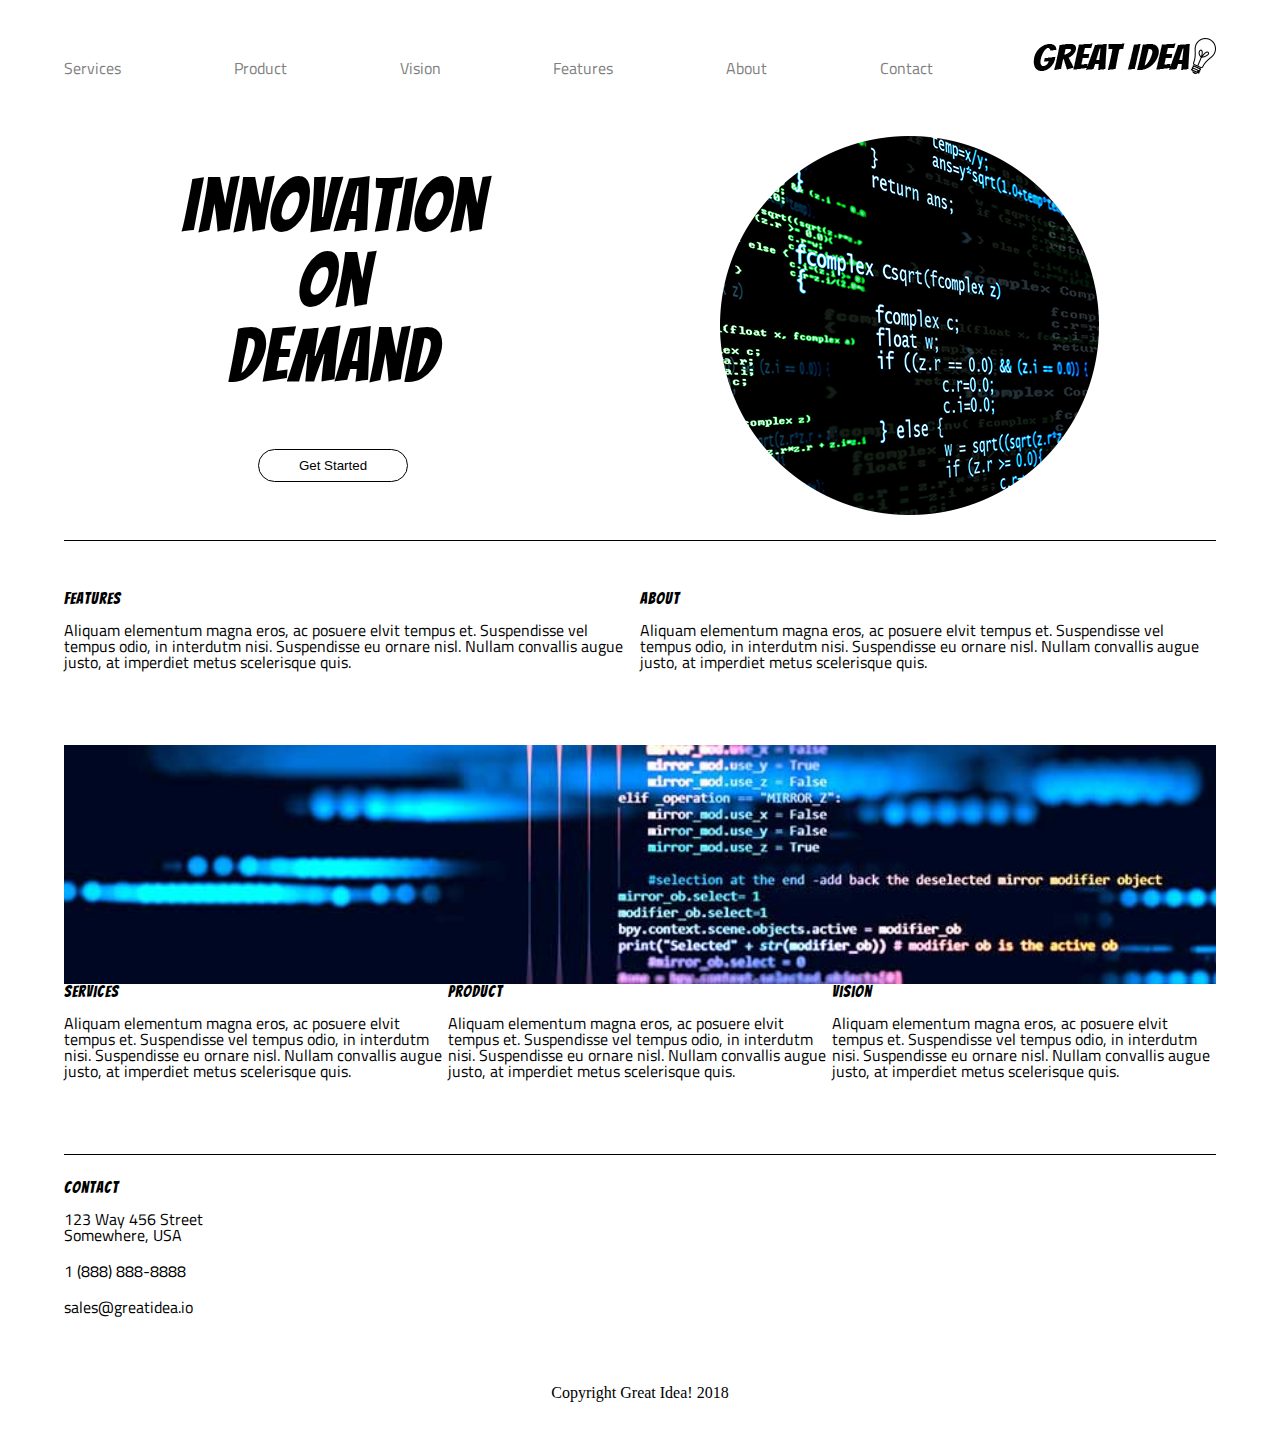
==== mobile-first/mobile-first.html @ 5f4a8f30 "assorted small tweaks to home page and a completed(hopefully correct' mobile first version" ====
<!doctype html>

<html lang="en">
<head>
<meta name="viewport" content="width=device-width, initial-scale=1">
<meta charset="utf-8">
<title>Great Idea - Responsive I</title>

<link href="https://fonts.googleapis.com/css?family=Bangers|Titillium+Web" rel="stylesheet">
<link rel="stylesheet" href="mobile-first.css">

</head>

<body>
    <div class="container">
      <header>

         <div class="navbar-container">
            <nav>
              <a href="services.html">Services</a>
              <a href="#">Product</a>
              <a href="#">Vision</a>
              <a href="#">Features</a>
              <a href="#">About</a>
              <a href="#">Contact</a>
            </nav>
            <img src="./img/logo.png" alt="">

        </div>



    <div class="header-content">

      <div>
        <h1 class="slogan">Innovation <br> On <br> Demand</h1>
        <button>Get Started</button>
      </div>
        <img class='header-img' src="img/header-img.png" alt="Image of a code snippet.">

    </div>
  </header>

  <section class="main-content">

    <section class='top-content'>

      <div>
        <h3>Features</h3>
        <p>Aliquam elementum magna eros, ac posuere elvit tempus et. Suspendisse vel tempus odio, in interdutm nisi. Suspendisse eu ornare nisl. Nullam convallis augue justo, at imperdiet metus scelerisque quis.</p>
      </div>

      <div>
        <h3>About</h3>
        <p>Aliquam elementum magna eros, ac posuere elvit tempus et. Suspendisse vel tempus odio, in interdutm nisi. Suspendisse eu ornare nisl. Nullam convallis augue justo, at imperdiet metus scelerisque quis.</p>
      </div>
    </section>

    <img class="middle-img" src="img/mid-page-accent.jpg" alt="Image of code snippets across the screen">

    <section class="bottom-content">

      <div>
        <h3>Services</h3>
        Aliquam elementum magna eros, ac posuere elvit tempus et. Suspendisse vel tempus odio, in interdutm nisi. Suspendisse eu ornare nisl. Nullam convallis augue justo, at imperdiet metus scelerisque quis.
      </div>

      <div>
        <h3>Product</h3>
        Aliquam elementum magna eros, ac posuere elvit tempus et. Suspendisse vel tempus odio, in interdutm nisi. Suspendisse eu ornare nisl. Nullam convallis augue justo, at imperdiet metus scelerisque quis.
      </div>

      <div>
        <h3>Vision</h3>
        Aliquam elementum magna eros, ac posuere elvit tempus et. Suspendisse vel tempus odio, in interdutm nisi. Suspendisse eu ornare nisl. Nullam convallis augue justo, at imperdiet metus scelerisque quis.
      </div>


  </section>

  <footer>

    <h3>Contact</h3>

    <address>
      <p>123 Way 456 Street <br>
      Somewhere, USA</p>
      <p>1 (888) 888-8888</p>
      <p>sales@greatidea.io</p>
    </address>

    <p class='copyright'>Copyright Great Idea! 2018</p>
  </footer>

</div>
</body>
</html>
---- mobile-first/mobile-first.css ----
/* Use your own code or past solution for Great Idea Web Page CSS here! */


/* http://meyerweb.com/eric/tools/css/reset/
   v2.0 | 20110126
   License: none (public domain)
*/

html, body, div, span, applet, object, iframe,
h1, h2, h3, h4, h5, h6, p, blockquote, pre,
a, abbr, acronym, address, big, cite, code,
del, dfn, em, img, ins, kbd, q, s, samp,
small, strike, strong, sub, sup, tt, var,
b, u, i, center,
dl, dt, dd, ol, ul, li,
fieldset, form, label, legend,
table, caption, tbody, tfoot, thead, tr, th, td,
article, aside, canvas, details, embed,
figure, figcaption, footer, header, hgroup,
menu, nav, output, ruby, section, summary,
time, mark, audio, video {
	margin: 0;
	padding: 0;
	border: 0;
	font-size: 100%;
	font: inherit;
	vertical-align: baseline;
}
/* HTML5 display-role reset for older browsers */
article, aside, details, figcaption, figure,
footer, header, hgroup, menu, nav, section {
	display: block;
}
body {
	line-height: 1;
}
ol, ul {
	list-style: none;
}
blockquote, q {
	quotes: none;
}
blockquote:before, blockquote:after,
q:before, q:after {
	content: '';
	content: none;
}
table {
	border-collapse: collapse;
	border-spacing: 0;
}

/* Set every element's box-sizing to border-box */
* {
    box-sizing: border-box;
}

html, body {
    height: 100%;
    font-family: 'Titillium Web', sans-serif;
}

h1, h2, h3, h4, h5 {
    font-family: 'Bangers', cursive;
    letter-spacing: 1px;
    margin-bottom: 15px;
}

.container {
	width: 90%;
	margin: 0 auto;
}

/* Header Rules */

.container header {
	border-bottom: 1.5px solid black;
	padding: 25px 0;
	margin-bottom: 50px;
}

header div.header-content {
	display: flex;
	text-align: center;
	align-items: center;
    justify-content: space-around;
}

.header-img {
	display: none;
}

@media (min-width: 800px) {

	.header-img {
		display: block;
	}
}
header button {
	background: white;
	border: 1px solid black;
	padding: 8px 20px;
	width: 150px;
	border-radius: 20px;
	cursor: pointer;
  	transition-duration: 0.5s;
	margin-top: 40px;
}

header button:hover {
	background-color: #9cb0d1;
}

header .slogan {
	font-size: 75px;
}
/* Navbar */



.navbar-container {
	display: flex;
	flex-direction: column-reverse;
	align-items: center;
    margin-bottom: 50px;
}

@media (min-width: 800px) {

	.navbar-container {
		flex-direction: row;
		justify-content: space-between;
	}

}

.navbar-container nav {
    display: flex;
	flex-direction: column;
    width: 95%;
    justify-content: space-between;
	margin-top: 25px;
	text-align: center;
}

@media (min-width: 500px) {

	.navbar-container nav {
		flex-direction: row;
		justify-content: space-between;
		text-align: inherit;
	}

}
.navbar-container nav a{
	text-decoration: none;
    color: gray;
	padding: 10px 0;
	border: 1px solid gray;
}

@media (min-width: 500px) {

	.navbar-container nav a{
		border: none;
	}
}

@media (min-width: 800px) {

	.navbar-container img{
		margin-left: 100px
	}


}

/* Main Content Area */

.main-content .top-content, .bottom-content	{
	display: flex;
	padding-bottom: 50px;
	flex-direction: column;
}

@media(min-width: 500px) {
	.main-content .top-content, .bottom-content	{
		display: flex;
		padding-bottom: 50px;
		flex-direction: row;
	}
}
.main-content .bottom-content {
	border-bottom: 1.5px solid black;
}

.main-content  div {
	margin-bottom: 25px;
}

.main-content img {
	width: 100%;
    display: block;
}


/* Footer */
footer {
	display: flex;
	flex-direction: column;
	margin-top: 25px;
}

footer p {
	margin-bottom: 20px;
}

footer p.copyright {
	display: flex;
	justify-content: center;
	margin: 50px 0;
	font-family: 'Staatliches', cursive;
}
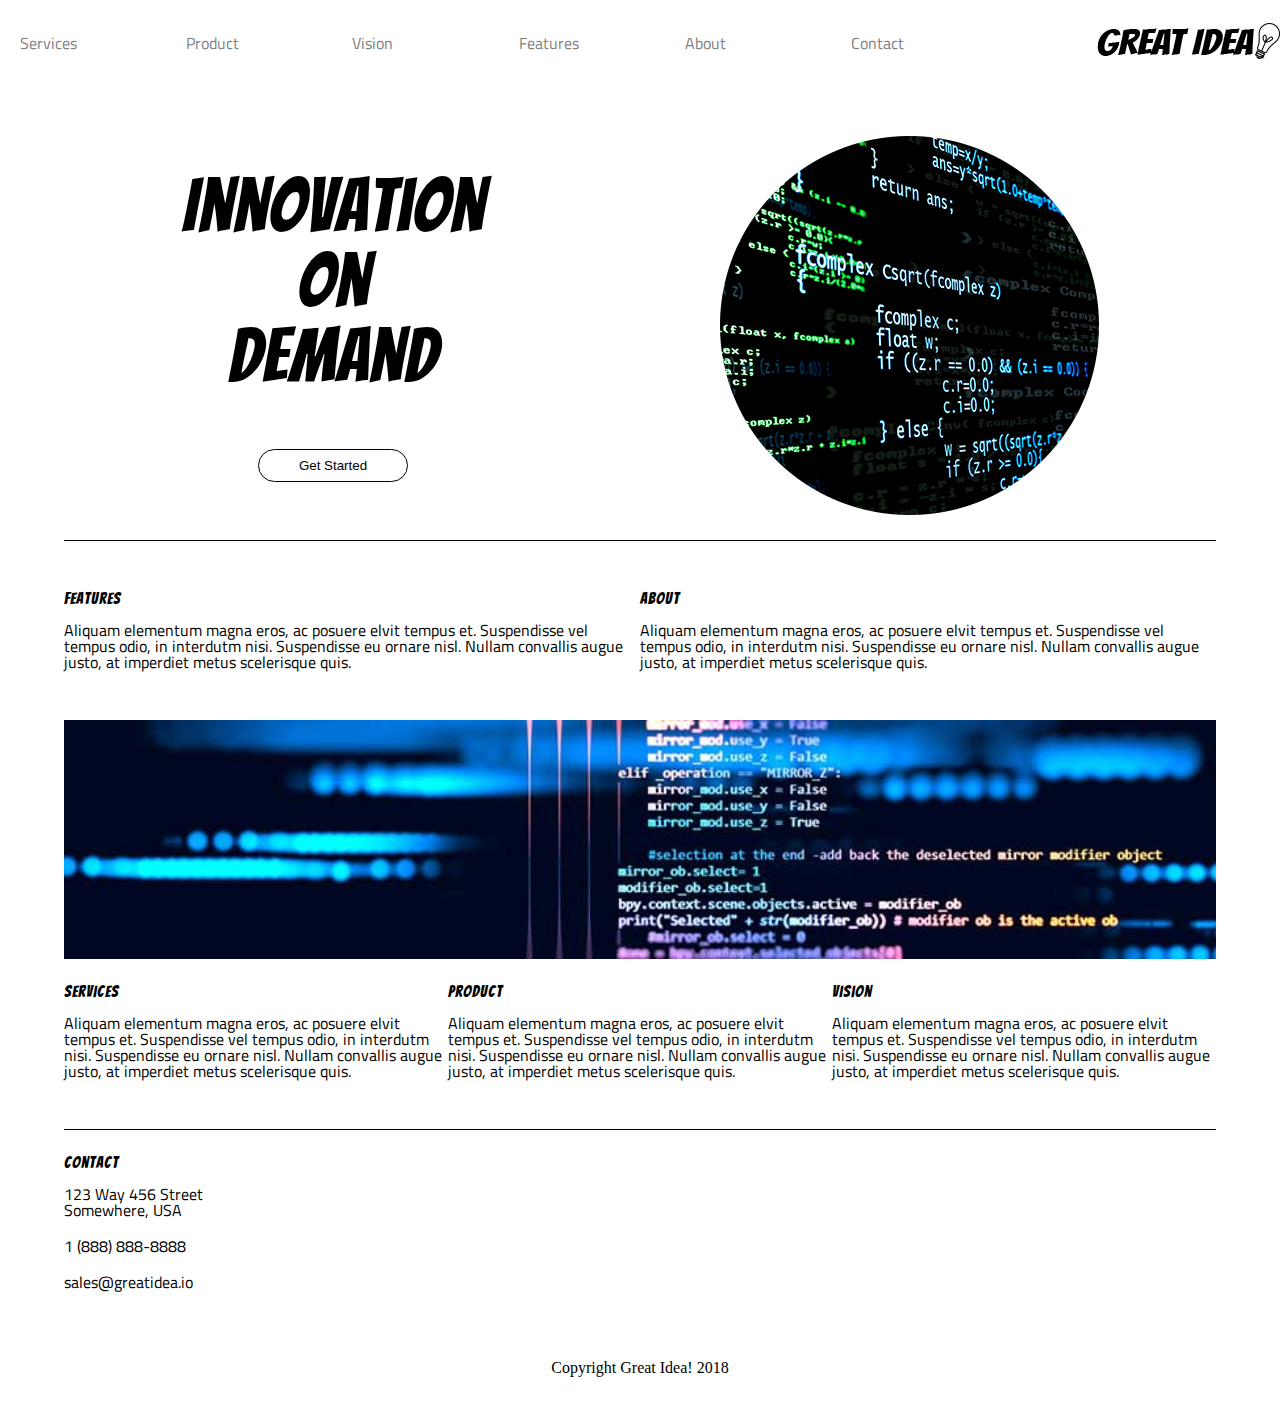
==== commit 4c223e45: "Nav borders now extend the whole width of the screen in mobile view" ====
--- a/mobile-first/mobile-first.html
+++ b/mobile-first/mobile-first.html
@@ -4,7 +4,7 @@
 <head>
 <meta name="viewport" content="width=device-width, initial-scale=1">
 <meta charset="utf-8">
-<title>Great Idea - Responsive I</title>
+<title>Great Idea - Responsive I - Mobile First</title>
 
 <link href="https://fonts.googleapis.com/css?family=Bangers|Titillium+Web" rel="stylesheet">
 <link rel="stylesheet" href="mobile-first.css">
@@ -12,10 +12,25 @@
 </head>
 
 <body>
+
+    <div class="navbar-container">
+       <nav>
+         <a href="services.html">Services</a>
+         <a href="#">Product</a>
+         <a href="#">Vision</a>
+         <a href="#">Features</a>
+         <a href="#">About</a>
+         <a href="#">Contact</a>
+       </nav>
+       <img src="./img/logo.png" alt="">
+
+   </div>
+
     <div class="container">
+
       <header>
 
-         <div class="navbar-container">
+         <!-- <div class="navbar-container">
             <nav>
               <a href="services.html">Services</a>
               <a href="#">Product</a>
@@ -26,7 +41,7 @@
             </nav>
             <img src="./img/logo.png" alt="">
 
-        </div>
+        </div> -->
 
 
 
--- a/mobile-first/mobile-first.css
+++ b/mobile-first/mobile-first.css
@@ -130,6 +130,7 @@
 	.navbar-container {
 		flex-direction: row;
 		justify-content: space-between;
+
 	}
 
 }
@@ -137,33 +138,49 @@
 .navbar-container nav {
     display: flex;
 	flex-direction: column;
-    width: 95%;
+    width: 100%;
     justify-content: space-between;
 	margin-top: 25px;
 	text-align: center;
 }
 
+.navbar-container img {
+	margin-top: 20px;
+}
 @media (min-width: 500px) {
 
 	.navbar-container nav {
 		flex-direction: row;
 		justify-content: space-between;
 		text-align: inherit;
-	}
-
-}
+
+	}
+
+}
+
 .navbar-container nav a{
 	text-decoration: none;
     color: gray;
-	padding: 10px 0;
-	border: 1px solid gray;
-}
+	padding: 10px 0 10px 20px;
+	border-bottom: 1px solid gray;
+	width: 100%;
+}
+
+.navbar-container nav a:nth-child(1) {
+	border-top: 1px solid gray;
+}
+
+
 
 @media (min-width: 500px) {
 
 	.navbar-container nav a{
 		border: none;
 	}
+
+	.navbar-container nav a:nth-child(1) {
+		border-top: none;
+	}
 }
 
 @media (min-width: 800px) {
@@ -179,14 +196,13 @@
 
 .main-content .top-content, .bottom-content	{
 	display: flex;
-	padding-bottom: 50px;
 	flex-direction: column;
 }
 
 @media(min-width: 500px) {
 	.main-content .top-content, .bottom-content	{
 		display: flex;
-		padding-bottom: 50px;
+		padding-bottom: 25px;
 		flex-direction: row;
 	}
 }
@@ -201,6 +217,7 @@
 .main-content img {
 	width: 100%;
     display: block;
+	padding-bottom: 25px;
 }
 
 
